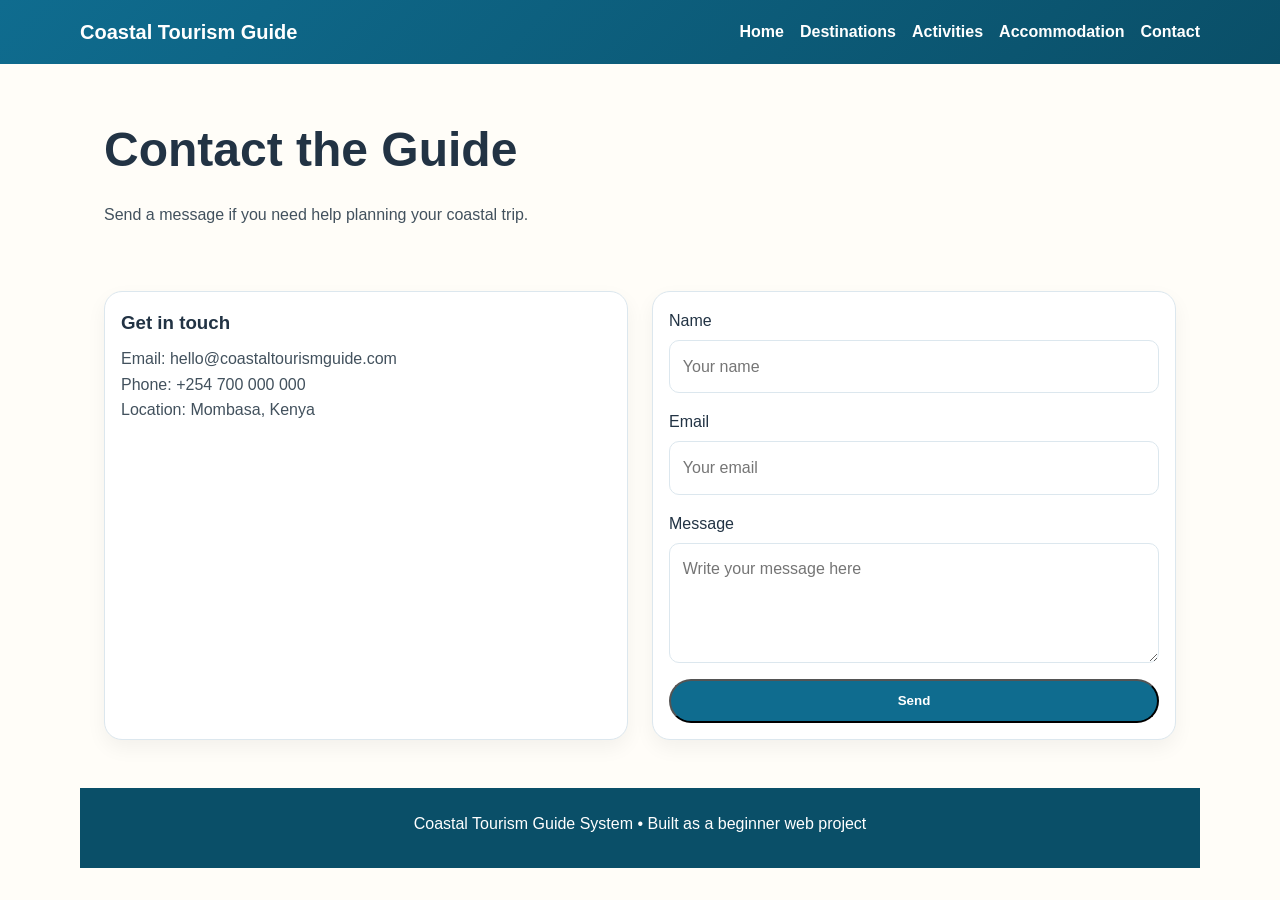
==== contact.html @ 388998fa "Initial projectdevelopment" ====
<!DOCTYPE html>
<html lang="en">
  <head>
    <meta charset="UTF-8" />
    <meta name="viewport" content="width=device-width, initial-scale=1.0" />
    <title>Contact | Coastal Tourism Guide</title>
    <link rel="stylesheet" href="style.css" />
  </head>
  <body>
    <header class="site-header">
      <nav class="navbar">
        <a class="brand" href="index.html">Coastal Tourism Guide</a>
        <ul class="nav-links">
          <li><a href="index.html">Home</a></li>
          <li><a href="destinations.html">Destinations</a></li>
          <li><a href="activities.html">Activities</a></li>
          <li><a href="accommodation.html">Accommodation</a></li>
          <li><a href="contact.html">Contact</a></li>
        </ul>
      </nav>
    </header>

    <main class="page-content">
      <section class="page-hero">
        <h1>Contact the Guide</h1>
        <p class="page-subtitle">Send a message if you need help planning your coastal trip.</p>
      </section>

      <section class="section">
        <div class="contact-section">
          <div class="contact-card">
            <h3>Get in touch</h3>
            <p>Email: hello@coastaltourismguide.com</p>
            <p>Phone: +254 700 000 000</p>
            <p>Location: Mombasa, Kenya</p>
          </div>

          <div class="contact-card">
            <form>
              <div class="form-group">
                <label for="name">Name</label>
                <input id="name" type="text" placeholder="Your name" />
              </div>
              <div class="form-group">
                <label for="email">Email</label>
                <input id="email" type="email" placeholder="Your email" />
              </div>
              <div class="form-group">
                <label for="message">Message</label>
                <textarea id="message" placeholder="Write your message here"></textarea>
              </div>
              <button class="button" type="submit">Send</button>
            </form>
          </div>
        </div>
      </section>
    </main>

    <footer class="site-footer">
      <p>Coastal Tourism Guide System • Built as a beginner web project</p>
    </footer>
  </body>
</html>
---- style.css ----
:root {
  --ocean: #0f6c8f;
  --ocean-dark: #0a4f68;
  --sand: #f6e8c8;
  --cream: #fffdf8;
  --text: #234;
  --muted: #5f6f7a;
  --border: #dce7ee;
}

* {
  box-sizing: border-box;
  margin: 0;
  padding: 0;
}

body {
  font-family: Arial, Helvetica, sans-serif;
  line-height: 1.6;
  color: var(--text);
  background: var(--cream);
}

a {
  color: var(--ocean);
  text-decoration: none;
}

a:hover {
  color: var(--ocean-dark);
}

img {
  width: 100%;
  display: block;
  border-radius: 16px;
}

.site-header {
  background: linear-gradient(135deg, var(--ocean), var(--ocean-dark));
  color: white;
  padding: 1rem 1.5rem;
}

.navbar {
  max-width: 1120px;
  margin: 0 auto;
  display: flex;
  justify-content: space-between;
  align-items: center;
  gap: 1rem;
}

.brand {
  font-size: 1.25rem;
  font-weight: 700;
  color: white;
}

.nav-links {
  list-style: none;
  display: flex;
  gap: 1rem;
  flex-wrap: wrap;
}

.nav-links a {
  color: white;
  font-weight: 600;
}

.nav-links a:hover {
  color: var(--sand);
}

.hero {
  background: linear-gradient(rgba(8, 54, 75, 0.65), rgba(8, 54, 75, 0.65)),
    url('https://images.unsplash.com/photo-1507525428034-b723cf961d3e?auto=format&fit=crop&w=1400&q=80') center/cover;
  color: white;
  padding: 6rem 1.5rem;
}

.hero-content,
.page-hero,
.page-content,
.section,
.site-footer {
  max-width: 1120px;
  margin: 0 auto;
}

.hero-content {
  max-width: 700px;
}

.eyebrow {
  text-transform: uppercase;
  letter-spacing: 0.2em;
  font-size: 0.8rem;
  margin-bottom: 0.8rem;
}

.hero h1,
.page-hero h1 {
  font-size: clamp(2rem, 4vw, 3rem);
  margin-bottom: 0.8rem;
}

.hero p,
.page-hero p,
.section p,
.info-box p,
.card p,
.detail-text p,
.contact-card p {
  color: #42515d;
}

.hero p {
  color: #f7f2e7;
  font-size: 1.05rem;
  margin-bottom: 1.2rem;
}

.button {
  display: inline-block;
  background: var(--ocean);
  color: white;
  padding: 0.8rem 1.2rem;
  border-radius: 999px;
  font-weight: 700;
  transition: transform 0.2s ease, background 0.2s ease;
}

.button:hover {
  background: var(--ocean-dark);
  transform: translateY(-2px);
  color: white;
}

.button.secondary {
  background: var(--sand);
  color: var(--text);
  margin-top: 1rem;
}

.button.secondary:hover {
  background: #ebd7a2;
  color: var(--text);
}

.section {
  padding: 3rem 1.5rem;
}

.section-alt {
  background: #f4f9fb;
  border-top: 1px solid var(--border);
  border-bottom: 1px solid var(--border);
}

.section-heading {
  margin-bottom: 1.5rem;
}

.section-heading h2,
.detail-text h2,
.info-box h3,
.card h3,
.contact-card h3 {
  margin-bottom: 0.5rem;
}

.card-grid,
.info-grid {
  display: grid;
  gap: 1.25rem;
}

.card-grid {
  grid-template-columns: repeat(3, minmax(0, 1fr));
}

.info-grid {
  grid-template-columns: repeat(2, minmax(0, 1fr));
}

.card,
.info-box,
.contact-card {
  background: white;
  border: 1px solid var(--border);
  border-radius: 18px;
  padding: 1rem;
  box-shadow: 0 8px 20px rgba(0, 0, 0, 0.05);
}

.card:hover,
.info-box:hover,
.contact-card:hover {
  transform: translateY(-3px);
  transition: transform 0.2s ease;
}

.card img {
  height: 180px;
  object-fit: cover;
  margin-bottom: 0.9rem;
}

.card-content {
  display: flex;
  flex-direction: column;
  gap: 0.6rem;
}

.info-box {
  padding: 1.25rem;
}

.page-hero {
  padding: 3rem 1.5rem 1rem;
}

.page-subtitle {
  color: var(--muted);
  font-size: 1rem;
}

.detail-layout {
  display: grid;
  grid-template-columns: 2fr 1fr;
  gap: 1.5rem;
  align-items: start;
}

.detail-list {
  padding-left: 1.2rem;
  margin: 0.5rem 0 1rem;
  color: var(--text);
}

.detail-list li {
  margin-bottom: 0.4rem;
}

.detail-card {
  background: #f8f3e4;
  border-radius: 18px;
  padding: 1rem;
  border: 1px solid #e9dcc0;
}

.detail-card img {
  height: 220px;
  object-fit: cover;
  margin-bottom: 0.8rem;
}

.contact-section {
  display: grid;
  grid-template-columns: 1fr 1fr;
  gap: 1.5rem;
}

form {
  display: grid;
  gap: 1rem;
}

.form-group {
  display: flex;
  flex-direction: column;
  gap: 0.4rem;
}

input,
textarea {
  border: 1px solid var(--border);
  border-radius: 10px;
  padding: 0.8rem;
  font: inherit;
}

textarea {
  min-height: 120px;
  resize: vertical;
}

.site-footer {
  background: var(--ocean-dark);
  color: white;
  text-align: center;
  padding: 1.4rem 1.5rem 2rem;
}

@media (max-width: 900px) {
  .card-grid,
  .info-grid,
  .detail-layout,
  .contact-section {
    grid-template-columns: 1fr;
  }
}

@media (max-width: 600px) {
  .site-header {
    padding: 1rem;
  }

  .navbar {
    flex-direction: column;
    align-items: flex-start;
  }

  .nav-links {
    gap: 0.7rem;
  }

  .hero {
    padding: 4.5rem 1rem;
  }

  .section,
  .page-hero {
    padding-left: 1rem;
    padding-right: 1rem;
  }
}
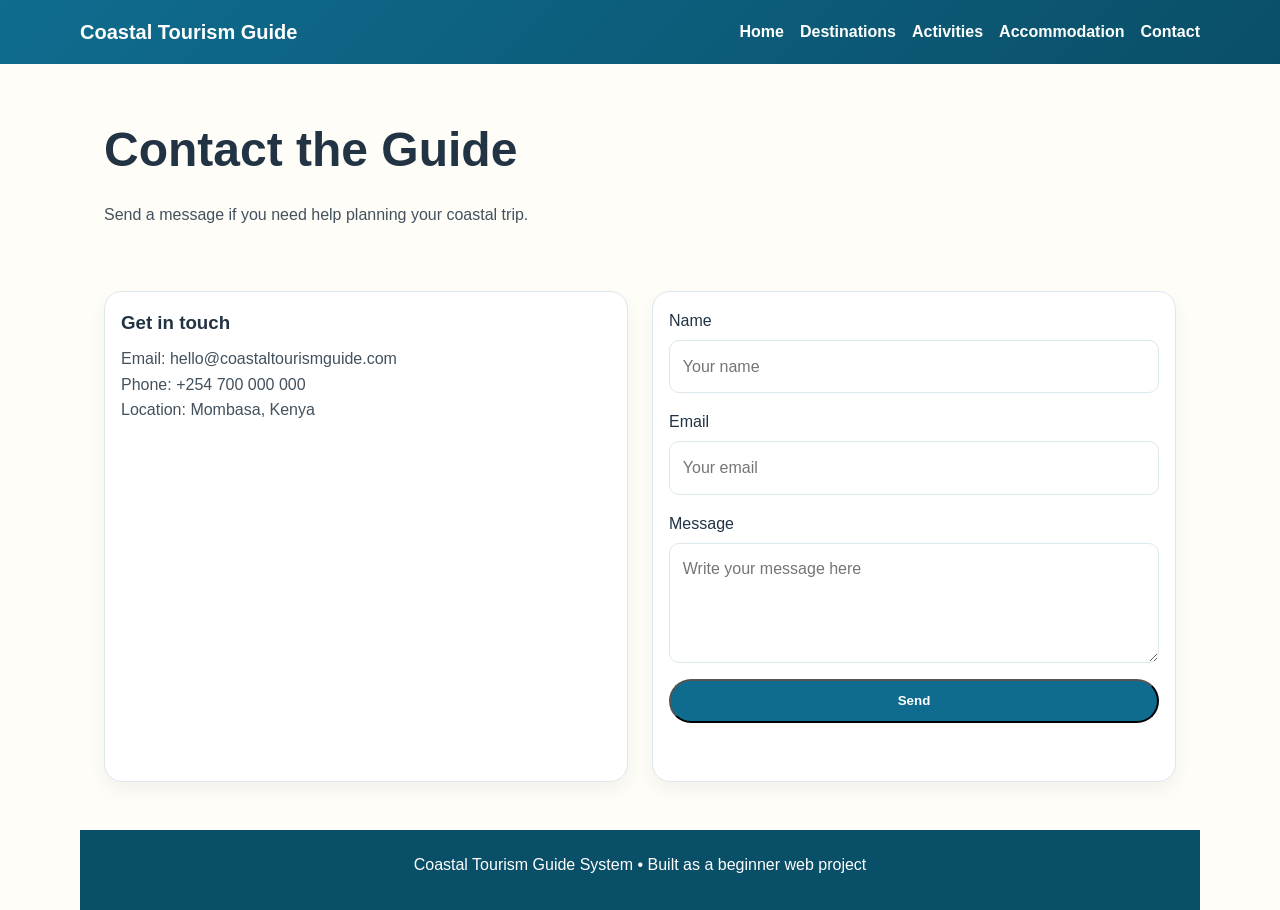
==== commit 08b0aa80: "Add working booking forms" ====
--- a/contact.html
+++ b/contact.html
@@ -36,20 +36,23 @@
           </div>
 
           <div class="contact-card">
-            <form>
+            <form id="contact-form" action="https://formspree.io/f/xwleyavl" method="POST">
+              <input type="hidden" name="_subject" value="New message from Coastal Tourism Guide" />
+              <input type="hidden" name="_captcha" value="false" />
               <div class="form-group">
                 <label for="name">Name</label>
-                <input id="name" type="text" placeholder="Your name" />
+                <input id="name" name="name" type="text" placeholder="Your name" required />
               </div>
               <div class="form-group">
                 <label for="email">Email</label>
-                <input id="email" type="email" placeholder="Your email" />
+                <input id="email" name="email" type="email" placeholder="Your email" required />
               </div>
               <div class="form-group">
                 <label for="message">Message</label>
-                <textarea id="message" placeholder="Write your message here"></textarea>
+                <textarea id="message" name="message" placeholder="Write your message here" required></textarea>
               </div>
-              <button class="button" type="submit">Send</button>
+              <button class="button" type="submit" id="send-button">Send</button>
+              <p id="form-message" class="form-message" role="status"></p>
             </form>
           </div>
         </div>
@@ -59,5 +62,47 @@
     <footer class="site-footer">
       <p>Coastal Tourism Guide System • Built as a beginner web project</p>
     </footer>
+
+    <script>
+      const contactForm = document.getElementById('contact-form');
+      const formMessage = document.getElementById('form-message');
+      const sendButton = document.getElementById('send-button');
+
+      contactForm.addEventListener('submit', async function (event) {
+        event.preventDefault();
+
+        if (!contactForm.checkValidity()) {
+          contactForm.reportValidity();
+          return;
+        }
+
+        sendButton.disabled = true;
+        formMessage.textContent = 'Sending your message...';
+        formMessage.className = 'form-message';
+
+        try {
+          const response = await fetch(contactForm.action, {
+            method: 'POST',
+            body: new FormData(contactForm),
+            headers: {
+              Accept: 'application/json'
+            }
+          });
+
+          if (!response.ok) {
+            throw new Error('Message could not be sent.');
+          }
+
+          formMessage.textContent = 'Thank you! Your message has been sent successfully.';
+          formMessage.className = 'form-message success-message';
+          contactForm.reset();
+        } catch (error) {
+          formMessage.textContent = 'Sorry, your message could not be sent. Please try again.';
+          formMessage.className = 'form-message error-message';
+        } finally {
+          sendButton.disabled = false;
+        }
+      });
+    </script>
   </body>
 </html>
--- a/style.css
+++ b/style.css
@@ -268,6 +268,20 @@
   gap: 1rem;
 }
 
+.booking-main {
+  max-width: 760px;
+  margin: 0 auto;
+  padding: 3rem 1.5rem;
+}
+
+.booking-form {
+  background: white;
+  border: 1px solid var(--border);
+  border-radius: 18px;
+  padding: 1.5rem;
+  box-shadow: 0 8px 20px rgba(0, 0, 0, 0.05);
+}
+
 .form-group {
   display: flex;
   flex-direction: column;
@@ -275,11 +289,59 @@
 }
 
 input,
+select,
 textarea {
   border: 1px solid var(--border);
   border-radius: 10px;
   padding: 0.8rem;
   font: inherit;
+  width: 100%;
+  background: white;
+}
+
+select {
+  cursor: pointer;
+}
+
+.booking-form .button {
+  border: 0;
+  cursor: pointer;
+  font: inherit;
+  margin-top: 0.25rem;
+  width: 100%;
+}
+
+.button:disabled {
+  cursor: wait;
+  opacity: 0.7;
+}
+
+.form-message {
+  min-height: 1.6rem;
+  text-align: center;
+}
+
+.success-message {
+  color: #247a4d;
+  font-weight: 700;
+}
+
+.error-message {
+  color: #b23a48;
+  font-weight: 700;
+}
+
+.confirmation-message {
+  color: #247a4d;
+  font-weight: 700;
+  min-height: 1.6rem;
+  text-align: center;
+}
+
+.show-message {
+  padding: 0.7rem;
+  background: #e8f6ed;
+  border-radius: 10px;
 }
 
 textarea {
